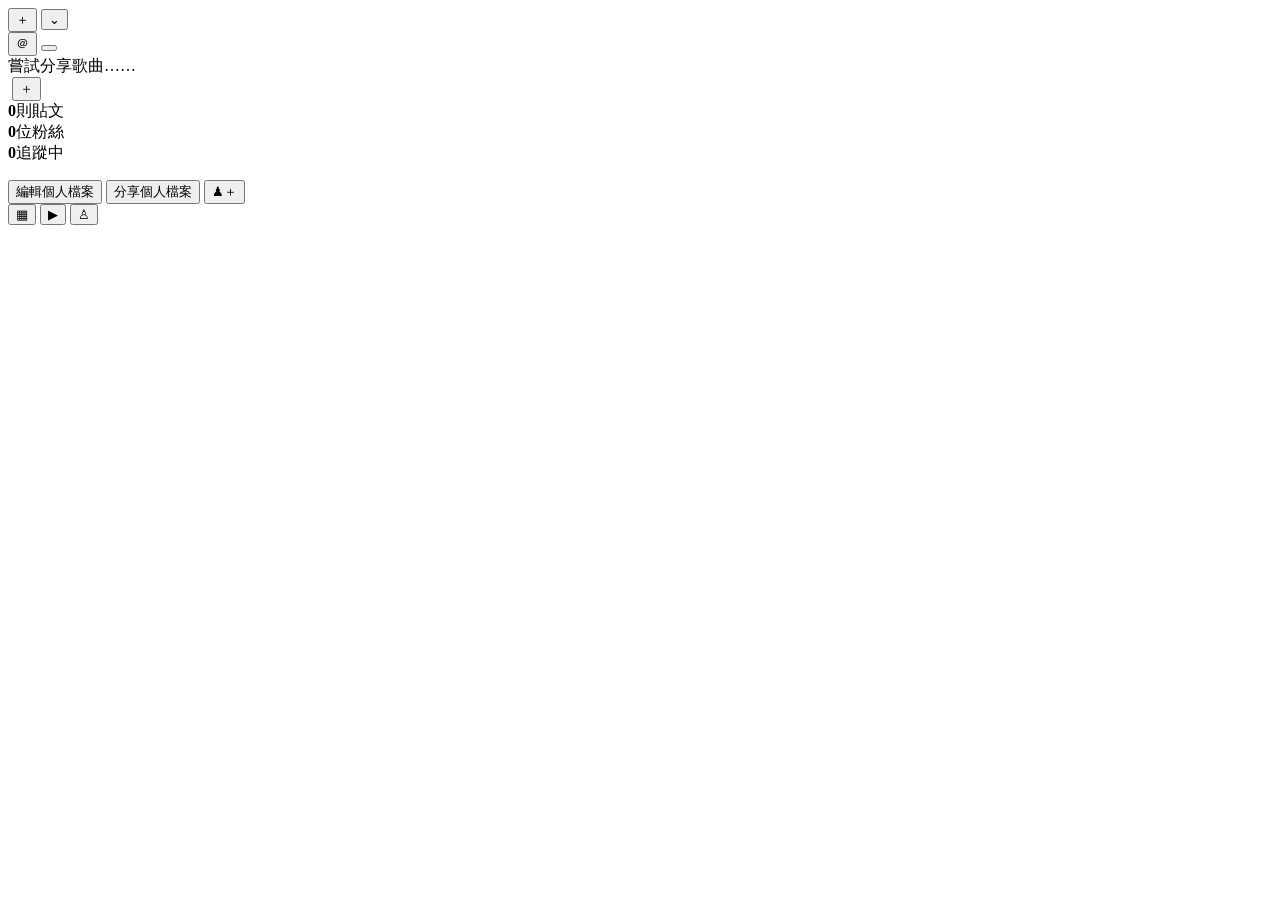
==== my-profile.html @ d67dc0f8 "Add separate self profile page" ====
<!DOCTYPE html>
<html lang="zh-Hant">
  <head>
    <meta charset="utf-8" />
    <meta name="viewport" content="width=device-width, initial-scale=1" />
    <title>我的個人頁｜IG 模擬器</title>
    <link rel="shortcut icon" href="assets/favicon.svg" type="image/x-icon" />
    <link rel="stylesheet" href="my-profile.css" />
    <script src="simulator-data.js" defer></script>
    <script src="my-profile.js" defer></script>
  </head>
  <body>
    <main class="me-page">
      <header class="me-topbar">
        <button class="me-icon me-icon--plus" type="button" aria-label="新增內容">＋</button>
        <button class="me-account" type="button">
          <strong class="me-account__name"></strong>
          <span class="me-account__chevron">⌄</span>
        </button>
        <div class="me-topbar__actions">
          <button class="me-icon me-icon--threads" type="button" aria-label="Threads">＠</button>
          <button class="me-icon me-icon--menu" type="button" aria-label="選單">
            <span></span><span></span><span></span>
          </button>
        </div>
      </header>

      <section class="me-summary">
        <div class="me-avatar-area">
          <div class="me-note">嘗試分享歌曲……</div>
          <div class="me-avatar-wrap">
            <img class="me-avatar" alt="" />
            <button class="me-avatar-add" type="button" aria-label="新增大頭貼">＋</button>
          </div>
        </div>

        <div class="me-stats">
          <div><strong class="me-post-count">0</strong><span>則貼文</span></div>
          <div><strong class="me-followers">0</strong><span>位粉絲</span></div>
          <div><strong class="me-following">0</strong><span>追蹤中</span></div>
        </div>
      </section>

      <section class="me-bio">
        <strong class="me-display-name"></strong>
        <p class="me-bio-text"></p>
      </section>

      <section class="me-actions">
        <button type="button">編輯個人檔案</button>
        <button type="button">分享個人檔案</button>
        <button class="me-actions__small" type="button" aria-label="探索好友">♟＋</button>
      </section>

      <nav class="me-tabs" aria-label="個人頁分類">
        <button class="me-tab me-tab--active" type="button">▦</button>
        <button class="me-tab" type="button">▶</button>
        <button class="me-tab" type="button">♙</button>
      </nav>

      <section class="me-grid" aria-label="我的貼文"></section>
      <section class="me-empty" hidden>
        <div class="me-empty__icon">▣</div>
        <strong>分享相片</strong>
        <p>當你分享相片後，就會顯示在個人檔案中。</p>
      </section>
    </main>
  </body>
</html>
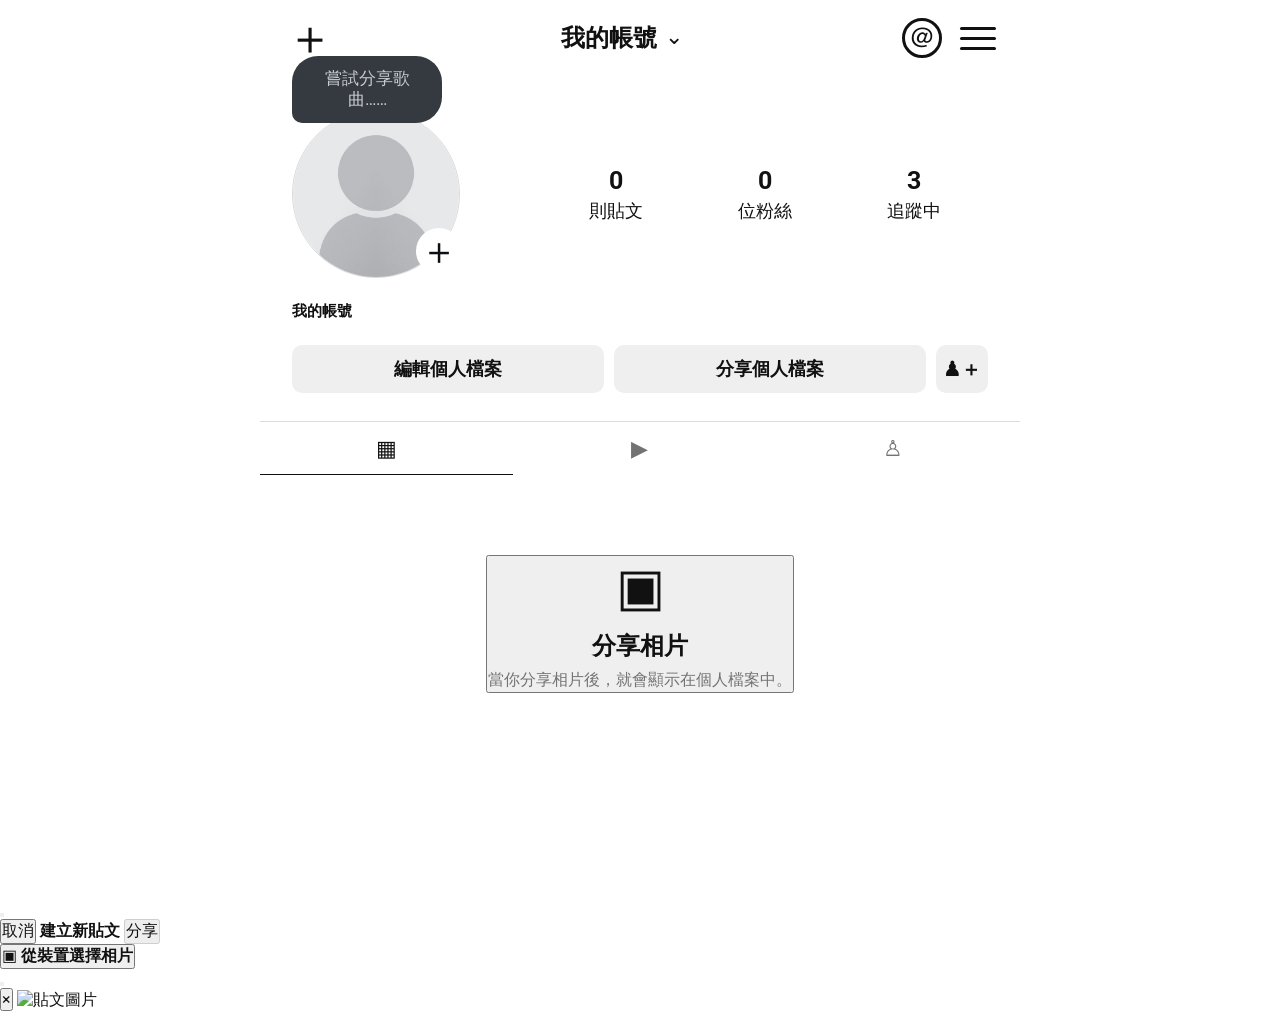
==== commit 86ee0436: "Add self-profile post composer and post viewer" ====
--- a/my-profile.html
+++ b/my-profile.html
@@ -12,7 +12,7 @@
   <body>
     <main class="me-page">
       <header class="me-topbar">
-        <button class="me-icon me-icon--plus" type="button" aria-label="新增內容">＋</button>
+        <button class="me-icon me-icon--plus" type="button" aria-label="新增內容" data-add-post>＋</button>
         <button class="me-account" type="button">
           <strong class="me-account__name"></strong>
           <span class="me-account__chevron">⌄</span>
@@ -60,10 +60,49 @@
 
       <section class="me-grid" aria-label="我的貼文"></section>
       <section class="me-empty" hidden>
-        <div class="me-empty__icon">▣</div>
-        <strong>分享相片</strong>
-        <p>當你分享相片後，就會顯示在個人檔案中。</p>
+        <button class="me-empty__add" type="button">
+          <div class="me-empty__icon">▣</div>
+          <strong>分享相片</strong>
+          <p>當你分享相片後，就會顯示在個人檔案中。</p>
+        </button>
       </section>
     </main>
+
+    <input class="me-file-input" type="file" accept="image/*" hidden />
+
+    <div class="me-composer" aria-hidden="true">
+      <button class="me-overlay" type="button" aria-label="關閉新增貼文"></button>
+      <section class="me-composer__panel" role="dialog" aria-modal="true">
+        <header class="me-composer__header">
+          <button class="me-composer__cancel" type="button">取消</button>
+          <strong>建立新貼文</strong>
+          <button class="me-composer__publish" type="button" disabled>分享</button>
+        </header>
+        <div class="me-composer__content">
+          <button class="me-composer__pick" type="button">
+            <span class="me-composer__pick-icon">▣</span>
+            <strong>從裝置選擇相片</strong>
+          </button>
+          <img class="me-composer__preview" alt="貼文預覽" hidden />
+          <textarea class="me-composer__caption" maxlength="500" placeholder="撰寫說明文字……" hidden></textarea>
+        </div>
+      </section>
+    </div>
+
+    <div class="me-post-modal" aria-hidden="true">
+      <button class="me-overlay" type="button" aria-label="關閉貼文"></button>
+      <article class="me-post-modal__panel">
+        <button class="me-post-modal__close" type="button" aria-label="關閉貼文">×</button>
+        <img class="me-post-modal__image" alt="貼文圖片" />
+        <div class="me-post-modal__info">
+          <div class="me-post-modal__user">
+            <img class="me-post-modal__avatar" alt="" />
+            <strong class="me-post-modal__username"></strong>
+          </div>
+          <p class="me-post-modal__caption"></p>
+          <span class="me-post-modal__date"></span>
+        </div>
+      </article>
+    </div>
   </body>
 </html>
--- a/my-profile.css
+++ b/my-profile.css
@@ -0,0 +1,199 @@
+@import url('https://fonts.googleapis.com/css2?family=Roboto:wght@300;400;500;700&display=swap');
+
+* { box-sizing: border-box; margin: 0; padding: 0; }
+:root {
+  --bg: #fff;
+  --text: #111;
+  --muted: #737373;
+  --panel: #efefef;
+  --border: #dbdbdb;
+}
+:root.darkTheme {
+  --bg: #0b1014;
+  --text: #f5f5f5;
+  --muted: #a8a8a8;
+  --panel: #2b3036;
+  --border: #262b30;
+}
+body {
+  min-height: 100vh;
+  background: var(--bg);
+  color: var(--text);
+  font-family: 'Roboto', sans-serif;
+}
+button { font: inherit; color: inherit; }
+.me-page {
+  width: min(760px, 100%);
+  min-height: 100vh;
+  margin: 0 auto;
+  background: var(--bg);
+}
+.me-topbar {
+  height: 76px;
+  display: grid;
+  grid-template-columns: 64px 1fr auto;
+  align-items: center;
+  padding: 0 18px;
+}
+.me-icon {
+  border: 0;
+  background: transparent;
+  color: var(--text);
+  cursor: pointer;
+}
+.me-icon--plus { font-size: 48px; font-weight: 200; line-height: 1; }
+.me-account {
+  justify-self: center;
+  display: inline-flex;
+  align-items: center;
+  gap: 8px;
+  border: 0;
+  background: transparent;
+  font-size: 24px;
+  cursor: pointer;
+}
+.me-account__chevron { font-size: 22px; transform: translateY(-2px); }
+.me-topbar__actions { display: flex; align-items: center; gap: 18px; }
+.me-icon--threads {
+  width: 40px; height: 40px;
+  border: 3px solid var(--text);
+  border-radius: 50%;
+  font-size: 28px;
+  line-height: 30px;
+}
+.me-icon--menu {
+  width: 42px; height: 42px;
+  display: flex; flex-direction: column;
+  justify-content: center; gap: 7px;
+}
+.me-icon--menu span {
+  width: 36px; height: 3px;
+  background: var(--text);
+  border-radius: 999px;
+}
+.me-summary {
+  display: grid;
+  grid-template-columns: 250px 1fr;
+  align-items: center;
+  padding: 34px 32px 24px;
+}
+.me-avatar-area { position: relative; }
+.me-note {
+  position: absolute;
+  top: -54px;
+  left: 0;
+  width: 150px;
+  padding: 12px 16px;
+  border-radius: 26px 26px 26px 10px;
+  background: #353a40;
+  color: #c8cbd0;
+  font-size: 17px;
+  line-height: 1.25;
+  text-align: center;
+  z-index: 2;
+}
+.me-avatar-wrap {
+  width: 168px; height: 168px;
+  position: relative;
+}
+.me-avatar {
+  width: 100%; height: 100%;
+  border-radius: 50%;
+  object-fit: cover;
+  border: 1px solid var(--border);
+}
+.me-avatar-add {
+  position: absolute;
+  right: -2px; bottom: 4px;
+  width: 46px; height: 46px;
+  border: 4px solid var(--bg);
+  border-radius: 50%;
+  background: #fff;
+  color: #0b1014;
+  font-size: 38px;
+  line-height: 34px;
+}
+.me-stats {
+  display: grid;
+  grid-template-columns: repeat(3, 1fr);
+  text-align: center;
+}
+.me-stats div { display: flex; flex-direction: column; gap: 4px; }
+.me-stats strong { font-size: 25px; }
+.me-stats span { font-size: 18px; }
+.me-bio { padding: 0 32px 20px; font-size: 15px; }
+.me-bio-text { margin-top: 4px; color: var(--muted); }
+.me-actions {
+  display: grid;
+  grid-template-columns: 1fr 1fr 52px;
+  gap: 10px;
+  padding: 0 32px 28px;
+}
+.me-actions button {
+  min-height: 48px;
+  border: 0;
+  border-radius: 10px;
+  background: var(--panel);
+  font-size: 18px;
+  font-weight: 600;
+}
+.me-actions__small { font-size: 20px !important; }
+.me-tabs {
+  height: 54px;
+  border-top: 1px solid var(--border);
+  display: grid;
+  grid-template-columns: repeat(3, 1fr);
+}
+.me-tab {
+  border: 0;
+  border-bottom: 1px solid transparent;
+  background: transparent;
+  color: var(--muted);
+  font-size: 22px;
+}
+.me-tab--active {
+  color: var(--text);
+  border-bottom-color: var(--text);
+}
+.me-grid {
+  display: grid;
+  grid-template-columns: repeat(3, 1fr);
+  gap: 2px;
+}
+.me-grid button {
+  padding: 0;
+  border: 0;
+  aspect-ratio: 1 / 1;
+  overflow: hidden;
+  background: var(--panel);
+}
+.me-grid img {
+  width: 100%; height: 100%;
+  object-fit: cover; display: block;
+}
+.me-empty {
+  padding: 80px 20px;
+  text-align: center;
+}
+.me-empty__icon { font-size: 52px; margin-bottom: 12px; }
+.me-empty strong { font-size: 24px; }
+.me-empty p { margin-top: 8px; color: var(--muted); }
+
+@media (max-width: 620px) {
+  .me-topbar { height: 62px; padding: 0 14px; grid-template-columns: 46px 1fr auto; }
+  .me-icon--plus { font-size: 40px; }
+  .me-account { font-size: 18px; gap: 4px; }
+  .me-topbar__actions { gap: 12px; }
+  .me-icon--threads { width: 34px; height: 34px; font-size: 24px; border-width: 2px; }
+  .me-icon--menu { width: 34px; height: 34px; gap: 5px; }
+  .me-icon--menu span { width: 30px; height: 2px; }
+  .me-summary { grid-template-columns: 118px 1fr; padding: 48px 16px 18px; }
+  .me-avatar-wrap { width: 96px; height: 96px; }
+  .me-avatar-add { width: 34px; height: 34px; border-width: 3px; font-size: 28px; line-height: 26px; }
+  .me-note { top: -55px; width: 125px; font-size: 14px; padding: 10px; }
+  .me-stats strong { font-size: 20px; }
+  .me-stats span { font-size: 14px; }
+  .me-bio { padding: 0 16px 16px; }
+  .me-actions { padding: 0 16px 20px; grid-template-columns: 1fr 1fr 44px; gap: 8px; }
+  .me-actions button { min-height: 42px; font-size: 14px; }
+}
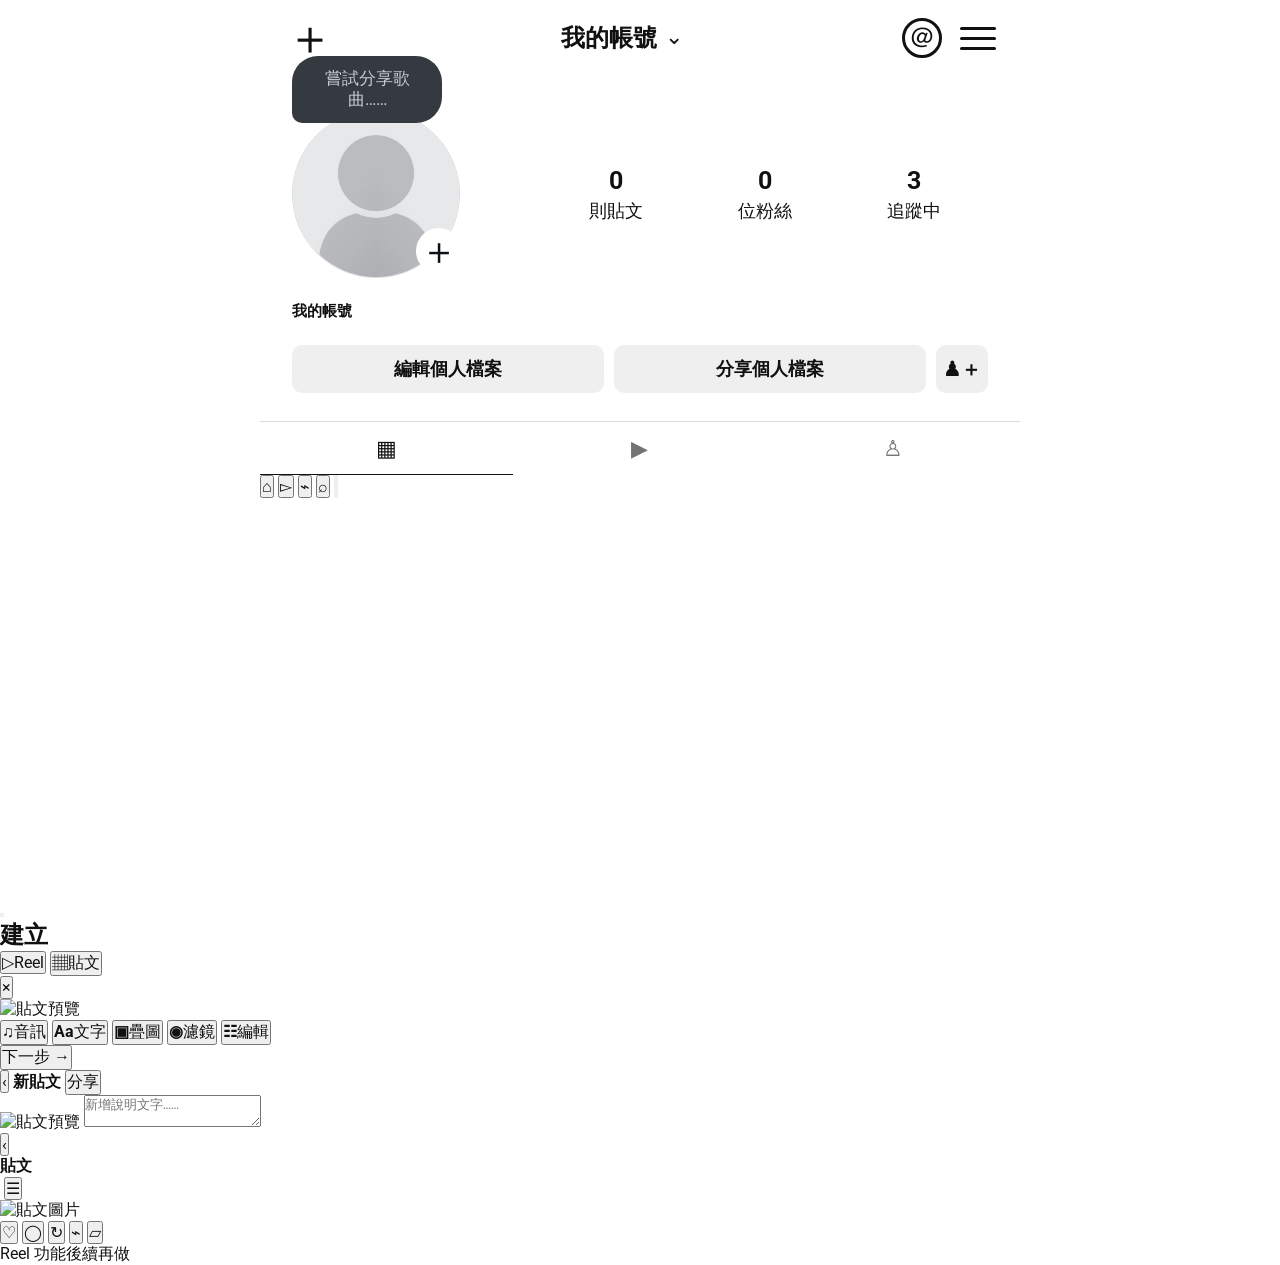
==== commit b8a985e6: "Match Instagram post creation flow" ====
--- a/my-profile.html
+++ b/my-profile.html
@@ -66,43 +66,86 @@
           <p>當你分享相片後，就會顯示在個人檔案中。</p>
         </button>
       </section>
+      <nav class="me-bottom-nav" aria-label="主要導覽">
+        <button type="button">⌂</button>
+        <button type="button">▻</button>
+        <button type="button">⌁</button>
+        <button type="button">⌕</button>
+        <button class="me-bottom-nav__avatar" type="button"><img class="me-nav-avatar" alt="" /></button>
+      </nav>
     </main>
 
     <input class="me-file-input" type="file" accept="image/*" hidden />
 
-    <div class="me-composer" aria-hidden="true">
-      <button class="me-overlay" type="button" aria-label="關閉新增貼文"></button>
-      <section class="me-composer__panel" role="dialog" aria-modal="true">
-        <header class="me-composer__header">
-          <button class="me-composer__cancel" type="button">取消</button>
-          <strong>建立新貼文</strong>
-          <button class="me-composer__publish" type="button" disabled>分享</button>
-        </header>
-        <div class="me-composer__content">
-          <button class="me-composer__pick" type="button">
-            <span class="me-composer__pick-icon">▣</span>
-            <strong>從裝置選擇相片</strong>
-          </button>
-          <img class="me-composer__preview" alt="貼文預覽" hidden />
-          <textarea class="me-composer__caption" maxlength="500" placeholder="撰寫說明文字……" hidden></textarea>
-        </div>
+    <div class="create-sheet" aria-hidden="true">
+      <button class="screen-backdrop" type="button" aria-label="關閉建立選單"></button>
+      <section class="create-sheet__panel">
+        <div class="create-sheet__handle"></div>
+        <h2>建立</h2>
+        <button class="create-sheet__option" type="button" data-create-reel>
+          <span class="create-sheet__icon">▷</span><span>Reel</span>
+        </button>
+        <button class="create-sheet__option" type="button" data-create-post>
+          <span class="create-sheet__icon">▦</span><span>貼文</span>
+        </button>
       </section>
     </div>
 
-    <div class="me-post-modal" aria-hidden="true">
-      <button class="me-overlay" type="button" aria-label="關閉貼文"></button>
-      <article class="me-post-modal__panel">
-        <button class="me-post-modal__close" type="button" aria-label="關閉貼文">×</button>
-        <img class="me-post-modal__image" alt="貼文圖片" />
-        <div class="me-post-modal__info">
-          <div class="me-post-modal__user">
-            <img class="me-post-modal__avatar" alt="" />
-            <strong class="me-post-modal__username"></strong>
-          </div>
-          <p class="me-post-modal__caption"></p>
-          <span class="me-post-modal__date"></span>
-        </div>
-      </article>
-    </div>
+    <section class="post-editor" aria-hidden="true">
+      <header class="flow-topbar">
+        <button class="flow-close" type="button" aria-label="關閉">×</button>
+        <span></span>
+        <span></span>
+      </header>
+      <div class="post-editor__stage">
+        <img class="post-editor__image" alt="貼文預覽" />
+      </div>
+      <div class="post-editor__tools">
+        <button type="button"><strong>♫</strong><span>音訊</span></button>
+        <button type="button"><strong>Aa</strong><span>文字</span></button>
+        <button type="button"><strong>▣</strong><span>疊圖</span></button>
+        <button type="button"><strong>◉</strong><span>濾鏡</span></button>
+        <button type="button"><strong>☷</strong><span>編輯</span></button>
+      </div>
+      <button class="post-editor__next" type="button">下一步 →</button>
+    </section>
+
+    <section class="post-caption" aria-hidden="true">
+      <header class="caption-topbar">
+        <button class="caption-back" type="button" aria-label="返回">‹</button>
+        <strong>新貼文</strong>
+        <button class="caption-share" type="button">分享</button>
+      </header>
+      <div class="post-caption__content">
+        <img class="post-caption__image" alt="貼文預覽" />
+        <textarea class="post-caption__text" maxlength="500" placeholder="新增說明文字……"></textarea>
+      </div>
+    </section>
+
+    <section class="me-post-detail" aria-hidden="true">
+      <header class="detail-topbar">
+        <button class="detail-back" type="button" aria-label="返回">‹</button>
+        <div><strong>貼文</strong><span class="detail-account"></span></div>
+        <span></span>
+      </header>
+      <div class="detail-userbar">
+        <img class="detail-avatar" alt="" />
+        <strong class="detail-username"></strong>
+        <button type="button">☰</button>
+      </div>
+      <img class="detail-image" alt="貼文圖片" />
+      <div class="detail-actions">
+        <button type="button">♡</button>
+        <button type="button">◯</button>
+        <button type="button">↻</button>
+        <button type="button">⌁</button>
+        <button class="detail-actions__save" type="button">▱</button>
+      </div>
+      <div class="detail-caption"><strong class="detail-caption__user"></strong> <span class="detail-caption__text"></span></div>
+      <div class="detail-date"></div>
+    </section>
+
+    <div class="reel-toast" role="status" aria-live="polite">Reel 功能後續再做</div>
+
   </body>
 </html>
--- a/my-profile.css
+++ b/my-profile.css
@@ -197,3 +197,186 @@
   .me-actions { padding: 0 16px 20px; grid-template-columns: 1fr 1fr 44px; gap: 8px; }
   .me-actions button { min-height: 42px; font-size: 14px; }
 }
+
+
+/* Own profile post composer */
+.me-empty__add {
+  border: 0;
+  background: transparent;
+  color: var(--text);
+  cursor: pointer;
+}
+.me-file-input { display: none; }
+.me-composer,
+.me-post-modal {
+  display: none;
+  position: fixed;
+  inset: 0;
+  z-index: 40;
+  align-items: center;
+  justify-content: center;
+  padding: 24px;
+}
+.me-composer--open,
+.me-post-modal--open { display: flex; }
+.me-overlay {
+  position: absolute;
+  inset: 0;
+  border: 0;
+  background: rgba(0, 0, 0, .78);
+}
+.me-composer__panel {
+  position: relative;
+  z-index: 1;
+  width: min(680px, 94vw);
+  max-height: 88vh;
+  overflow: hidden;
+  border-radius: 14px;
+  background: var(--bg);
+  border: 1px solid var(--border);
+}
+.me-composer__header {
+  height: 52px;
+  display: grid;
+  grid-template-columns: 70px 1fr 70px;
+  align-items: center;
+  border-bottom: 1px solid var(--border);
+  padding: 0 12px;
+}
+.me-composer__header strong { text-align: center; }
+.me-composer__cancel,
+.me-composer__publish {
+  border: 0;
+  background: transparent;
+  cursor: pointer;
+}
+.me-composer__publish {
+  color: #0095f6;
+  font-weight: 700;
+}
+.me-composer__publish:disabled {
+  opacity: .4;
+  cursor: default;
+}
+.me-composer__content {
+  min-height: 420px;
+  display: grid;
+  grid-template-columns: minmax(0, 1fr) 250px;
+}
+.me-composer__pick {
+  grid-column: 1 / -1;
+  min-height: 420px;
+  border: 0;
+  background: transparent;
+  color: var(--text);
+  display: flex;
+  flex-direction: column;
+  gap: 14px;
+  align-items: center;
+  justify-content: center;
+  cursor: pointer;
+}
+.me-composer__pick-icon { font-size: 58px; }
+.me-composer__preview {
+  width: 100%;
+  height: 420px;
+  object-fit: contain;
+  background: #000;
+}
+.me-composer__caption {
+  resize: none;
+  width: 100%;
+  min-height: 420px;
+  padding: 18px;
+  border: 0;
+  border-left: 1px solid var(--border);
+  outline: none;
+  background: var(--bg);
+  color: var(--text);
+  font: inherit;
+}
+.me-post-modal__panel {
+  position: relative;
+  z-index: 1;
+  width: min(900px, 96vw);
+  max-height: 90vh;
+  display: grid;
+  grid-template-columns: minmax(0, 1.35fr) minmax(260px, .65fr);
+  background: var(--bg);
+}
+.me-post-modal__image {
+  width: 100%;
+  height: min(82vh, 720px);
+  object-fit: contain;
+  background: #000;
+}
+.me-post-modal__info {
+  padding: 18px;
+  display: flex;
+  flex-direction: column;
+  gap: 16px;
+}
+.me-post-modal__user {
+  display: flex;
+  align-items: center;
+  gap: 10px;
+  padding-bottom: 14px;
+  border-bottom: 1px solid var(--border);
+}
+.me-post-modal__avatar {
+  width: 36px;
+  height: 36px;
+  border-radius: 50%;
+  object-fit: cover;
+}
+.me-post-modal__caption { line-height: 1.5; }
+.me-post-modal__date {
+  margin-top: auto;
+  color: var(--muted);
+  font-size: 12px;
+}
+.me-post-modal__close {
+  position: absolute;
+  top: 10px;
+  right: 12px;
+  z-index: 2;
+  width: 34px;
+  height: 34px;
+  border: 0;
+  border-radius: 50%;
+  background: rgba(0,0,0,.6);
+  color: #fff;
+  font-size: 26px;
+  cursor: pointer;
+}
+body.me-modal-open { overflow: hidden; }
+
+@media (max-width: 620px) {
+  .me-composer,
+  .me-post-modal { padding: 0; }
+  .me-composer__panel,
+  .me-post-modal__panel {
+    width: 100%;
+    height: 100%;
+    max-height: none;
+    border-radius: 0;
+  }
+  .me-composer__content {
+    min-height: 0;
+    height: calc(100vh - 52px);
+    grid-template-columns: 1fr;
+    grid-template-rows: minmax(0, 1fr) 150px;
+  }
+  .me-composer__pick { min-height: 0; }
+  .me-composer__preview { height: 100%; min-height: 0; }
+  .me-composer__caption {
+    min-height: 150px;
+    border-left: 0;
+    border-top: 1px solid var(--border);
+  }
+  .me-post-modal__panel {
+    grid-template-columns: 1fr;
+    grid-template-rows: minmax(0, 1fr) auto;
+  }
+  .me-post-modal__image { height: 100%; min-height: 0; }
+}
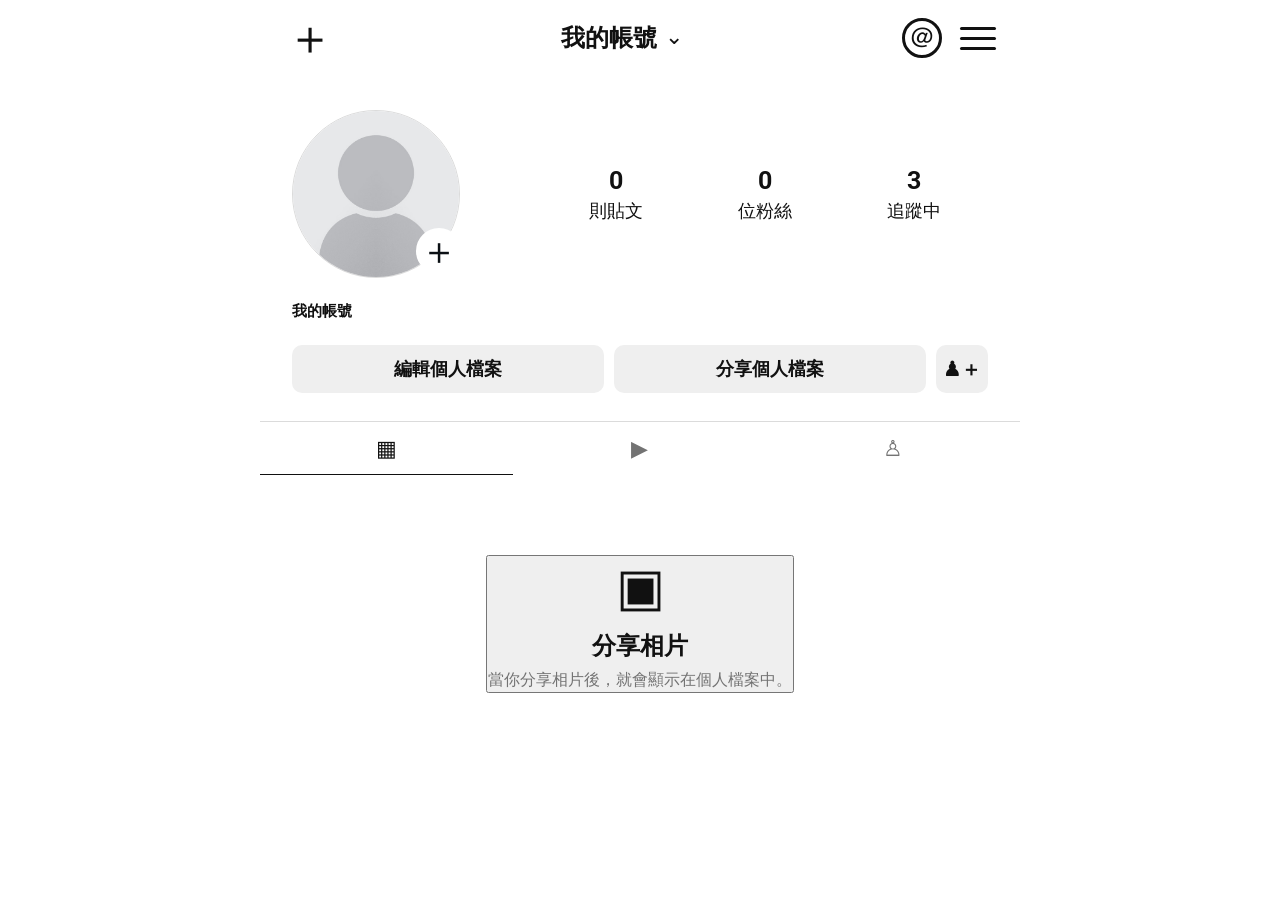
==== commit 87e8de98: "Refine self-profile editor and post detail controls" ====
--- a/my-profile.html
+++ b/my-profile.html
@@ -7,6 +7,7 @@
     <link rel="shortcut icon" href="assets/favicon.svg" type="image/x-icon" />
     <link rel="stylesheet" href="my-profile.css" />
     <script src="simulator-data.js" defer></script>
+    <script src="my-profile-editor.js" defer></script>
     <script src="my-profile.js" defer></script>
   </head>
   <body>
@@ -27,7 +28,6 @@
 
       <section class="me-summary">
         <div class="me-avatar-area">
-          <div class="me-note">嘗試分享歌曲……</div>
           <div class="me-avatar-wrap">
             <img class="me-avatar" alt="" />
             <button class="me-avatar-add" type="button" aria-label="新增大頭貼">＋</button>
@@ -98,14 +98,29 @@
         <span></span>
       </header>
       <div class="post-editor__stage">
-        <img class="post-editor__image" alt="貼文預覽" />
+        <div class="post-editor__canvas">
+          <img class="post-editor__image" alt="貼文預覽" />
+          <div class="editor-text-overlay"></div>
+        </div>
       </div>
       <div class="post-editor__tools">
-        <button type="button"><strong>♫</strong><span>音訊</span></button>
-        <button type="button"><strong>Aa</strong><span>文字</span></button>
-        <button type="button"><strong>▣</strong><span>疊圖</span></button>
-        <button type="button"><strong>◉</strong><span>濾鏡</span></button>
-        <button type="button"><strong>☷</strong><span>編輯</span></button>
+        <button type="button" data-editor-tool="text"><strong>Aa</strong><span>文字</span></button>
+        <button type="button" data-editor-tool="filter"><strong>◉</strong><span>濾鏡</span></button>
+        <button type="button" data-editor-tool="edit"><strong>☷</strong><span>編輯</span></button>
+      </div>
+      <div class="editor-panel editor-panel--text" hidden>
+        <input class="editor-text-input" maxlength="60" placeholder="輸入要放在照片上的文字" />
+      </div>
+      <div class="editor-panel editor-panel--filter" hidden>
+        <button type="button" data-filter="none">原圖</button>
+        <button type="button" data-filter="grayscale(1)">黑白</button>
+        <button type="button" data-filter="sepia(.35) saturate(1.25)">暖色</button>
+        <button type="button" data-filter="saturate(.85) hue-rotate(175deg)">冷色</button>
+      </div>
+      <div class="editor-panel editor-panel--edit" hidden>
+        <label>縮放 <input class="editor-zoom" type="range" min="1" max="1.8" step=".05" value="1" /></label>
+        <button class="editor-rotate" type="button">旋轉 90°</button>
+        <button class="editor-reset" type="button">重設</button>
       </div>
       <button class="post-editor__next" type="button">下一步 →</button>
     </section>
@@ -135,12 +150,19 @@
       </div>
       <img class="detail-image" alt="貼文圖片" />
       <div class="detail-actions">
-        <button type="button">♡</button>
-        <button type="button">◯</button>
-        <button type="button">↻</button>
-        <button type="button">⌁</button>
-        <button class="detail-actions__save" type="button">▱</button>
+        <button class="detail-like" type="button" aria-label="按讚">
+          <span class="detail-like__heart">♡</span>
+        </button>
+        <button class="detail-comment" type="button" aria-label="留言">
+          <svg viewBox="0 0 24 24" aria-hidden="true">
+            <path d="M21 11.5a8.5 8.5 0 1 1-3.2-6.64A8.4 8.4 0 0 1 21 11.5Z"/>
+            <path d="M7.5 19.2 4 21l1.15-3.75"/>
+          </svg>
+        </button>
+        <button class="detail-repost" type="button" aria-label="轉發">↻</button>
+        <button class="detail-share" type="button" aria-label="分享">⌁</button>
       </div>
+      <div class="detail-likes"></div>
       <div class="detail-caption"><strong class="detail-caption__user"></strong> <span class="detail-caption__text"></span></div>
       <div class="detail-date"></div>
     </section>
--- a/my-profile.css
+++ b/my-profile.css
@@ -199,184 +199,131 @@
 }
 
 
-/* Own profile post composer */
-.me-empty__add {
-  border: 0;
-  background: transparent;
-  color: var(--text);
-  cursor: pointer;
-}
-.me-file-input { display: none; }
-.me-composer,
-.me-post-modal {
-  display: none;
-  position: fixed;
-  inset: 0;
-  z-index: 40;
+/* Post creation flow */
+.me-bottom-nav {
+  position: sticky;
+  bottom: 0;
+  height: 62px;
+  background: var(--bg);
+  border-top: 1px solid var(--border);
+  display: grid;
+  grid-template-columns: repeat(5,1fr);
   align-items: center;
-  justify-content: center;
-  padding: 24px;
-}
-.me-composer--open,
-.me-post-modal--open { display: flex; }
-.me-overlay {
-  position: absolute;
-  inset: 0;
-  border: 0;
-  background: rgba(0, 0, 0, .78);
-}
-.me-composer__panel {
-  position: relative;
-  z-index: 1;
-  width: min(680px, 94vw);
-  max-height: 88vh;
-  overflow: hidden;
-  border-radius: 14px;
-  background: var(--bg);
-  border: 1px solid var(--border);
-}
-.me-composer__header {
-  height: 52px;
-  display: grid;
-  grid-template-columns: 70px 1fr 70px;
-  align-items: center;
-  border-bottom: 1px solid var(--border);
-  padding: 0 12px;
-}
-.me-composer__header strong { text-align: center; }
-.me-composer__cancel,
-.me-composer__publish {
-  border: 0;
-  background: transparent;
-  cursor: pointer;
-}
-.me-composer__publish {
-  color: #0095f6;
-  font-weight: 700;
-}
-.me-composer__publish:disabled {
-  opacity: .4;
-  cursor: default;
-}
-.me-composer__content {
-  min-height: 420px;
-  display: grid;
-  grid-template-columns: minmax(0, 1fr) 250px;
-}
-.me-composer__pick {
-  grid-column: 1 / -1;
-  min-height: 420px;
-  border: 0;
-  background: transparent;
-  color: var(--text);
-  display: flex;
-  flex-direction: column;
-  gap: 14px;
-  align-items: center;
-  justify-content: center;
-  cursor: pointer;
-}
-.me-composer__pick-icon { font-size: 58px; }
-.me-composer__preview {
-  width: 100%;
-  height: 420px;
-  object-fit: contain;
-  background: #000;
-}
-.me-composer__caption {
-  resize: none;
-  width: 100%;
-  min-height: 420px;
-  padding: 18px;
-  border: 0;
-  border-left: 1px solid var(--border);
-  outline: none;
-  background: var(--bg);
-  color: var(--text);
-  font: inherit;
-}
-.me-post-modal__panel {
-  position: relative;
-  z-index: 1;
-  width: min(900px, 96vw);
-  max-height: 90vh;
-  display: grid;
-  grid-template-columns: minmax(0, 1.35fr) minmax(260px, .65fr);
-  background: var(--bg);
-}
-.me-post-modal__image {
-  width: 100%;
-  height: min(82vh, 720px);
-  object-fit: contain;
-  background: #000;
-}
-.me-post-modal__info {
-  padding: 18px;
-  display: flex;
-  flex-direction: column;
-  gap: 16px;
-}
-.me-post-modal__user {
-  display: flex;
-  align-items: center;
-  gap: 10px;
-  padding-bottom: 14px;
-  border-bottom: 1px solid var(--border);
-}
-.me-post-modal__avatar {
-  width: 36px;
-  height: 36px;
-  border-radius: 50%;
-  object-fit: cover;
-}
-.me-post-modal__caption { line-height: 1.5; }
-.me-post-modal__date {
-  margin-top: auto;
-  color: var(--muted);
-  font-size: 12px;
-}
-.me-post-modal__close {
-  position: absolute;
-  top: 10px;
-  right: 12px;
-  z-index: 2;
-  width: 34px;
-  height: 34px;
-  border: 0;
-  border-radius: 50%;
-  background: rgba(0,0,0,.6);
-  color: #fff;
-  font-size: 26px;
-  cursor: pointer;
-}
-body.me-modal-open { overflow: hidden; }
-
-@media (max-width: 620px) {
-  .me-composer,
-  .me-post-modal { padding: 0; }
-  .me-composer__panel,
-  .me-post-modal__panel {
-    width: 100%;
-    height: 100%;
-    max-height: none;
-    border-radius: 0;
-  }
-  .me-composer__content {
-    min-height: 0;
-    height: calc(100vh - 52px);
-    grid-template-columns: 1fr;
-    grid-template-rows: minmax(0, 1fr) 150px;
-  }
-  .me-composer__pick { min-height: 0; }
-  .me-composer__preview { height: 100%; min-height: 0; }
-  .me-composer__caption {
-    min-height: 150px;
-    border-left: 0;
-    border-top: 1px solid var(--border);
-  }
-  .me-post-modal__panel {
-    grid-template-columns: 1fr;
-    grid-template-rows: minmax(0, 1fr) auto;
-  }
-  .me-post-modal__image { height: 100%; min-height: 0; }
-}
+  z-index: 10;
+}
+.me-bottom-nav button {
+  border: 0; background: transparent; color: var(--text);
+  font-size: 28px;
+}
+.me-bottom-nav__avatar img {
+  width: 30px; height: 30px; border-radius: 50%; object-fit: cover;
+}
+.screen-backdrop {
+  position: absolute; inset: 0; border: 0; background: rgba(0,0,0,.72);
+}
+.create-sheet {
+  display: none; position: fixed; inset: 0; z-index: 40;
+}
+.create-sheet--open { display: block; }
+.create-sheet__panel {
+  position: absolute; left: 0; right: 0; bottom: 0;
+  background: #171c21; color: #fff;
+  border-radius: 30px 30px 0 0; overflow: hidden;
+}
+.create-sheet__handle {
+  width: 80px; height: 5px; border-radius: 999px;
+  background: #9aa0a6; margin: 14px auto 24px;
+}
+.create-sheet__panel h2 {
+  text-align: center; font-size: 28px; padding-bottom: 22px;
+}
+.create-sheet__option {
+  width: 100%; min-height: 86px; display: flex; gap: 24px;
+  align-items: center; padding: 0 30px; border: 0;
+  border-top: 1px solid #2b3137; background: transparent;
+  color: #fff; font-size: 28px; text-align: left;
+}
+.create-sheet__icon { font-size: 36px; width: 48px; text-align: center; }
+
+.post-editor, .post-caption, .me-post-detail {
+  display: none; position: fixed; inset: 0; z-index: 50;
+  background: #090d12; color: #fff; overflow-y: auto;
+}
+.post-editor--open, .post-caption--open, .me-post-detail--open { display: block; }
+.flow-topbar {
+  height: 86px; display: grid; grid-template-columns: 70px 1fr 70px;
+  align-items: center; padding: 0 20px;
+}
+.flow-close {
+  width: 54px; height: 54px; border: 0; border-radius: 50%;
+  background: #2a3036; color: #fff; font-size: 42px; line-height: 48px;
+}
+.post-editor__stage {
+  width: min(720px,100%); margin: 60px auto 0; padding: 0 18px;
+}
+.post-editor__image {
+  width: 100%; max-height: 68vh; object-fit: contain; border-radius: 16px;
+}
+.post-editor__tools {
+  display: grid; grid-template-columns: repeat(5,1fr); gap: 12px;
+  padding: 28px 20px 100px; width: min(720px,100%); margin: 0 auto;
+}
+.post-editor__tools button {
+  border: 0; background: #20262c; color: #fff; border-radius: 16px;
+  min-height: 90px; display: flex; flex-direction: column;
+  align-items: center; justify-content: center; gap: 6px;
+}
+.post-editor__tools strong { font-size: 24px; }
+.post-editor__next {
+  position: fixed; right: 24px; bottom: 28px;
+  border: 0; border-radius: 20px; background: #5965f2; color: #fff;
+  padding: 16px 24px; font-size: 18px; font-weight: 700;
+}
+
+.caption-topbar, .detail-topbar {
+  min-height: 72px; display: grid; grid-template-columns: 72px 1fr 72px;
+  align-items: center; border-bottom: 1px solid #23282e;
+}
+.caption-topbar strong, .detail-topbar div { text-align: center; }
+.caption-back, .detail-back, .caption-share {
+  border: 0; background: transparent; color: #fff;
+}
+.caption-back, .detail-back { font-size: 52px; line-height: 1; }
+.caption-share { color: #5b74ff; font-weight: 700; font-size: 18px; }
+.post-caption__content {
+  width: min(720px,100%); margin: 0 auto; padding: 30px 24px;
+}
+.post-caption__image {
+  width: min(380px,100%); display: block; margin: 0 auto 36px;
+  max-height: 56vh; object-fit: contain; border-radius: 16px;
+}
+.post-caption__text {
+  width: 100%; min-height: 180px; resize: none; border: 0; outline: 0;
+  background: transparent; color: #fff; font: inherit; font-size: 22px;
+}
+.detail-topbar div { display: flex; flex-direction: column; gap: 3px; }
+.detail-topbar strong { font-size: 22px; }
+.detail-topbar span { font-size: 15px; }
+.detail-userbar {
+  height: 84px; display: grid; grid-template-columns: 52px 1fr 52px;
+  align-items: center; gap: 12px; padding: 0 20px;
+}
+.detail-userbar button { border: 0; background: transparent; color: #fff; font-size: 28px; }
+.detail-avatar { width: 48px; height: 48px; border-radius: 50%; object-fit: cover; }
+.detail-image { width: 100%; display: block; max-height: 72vh; object-fit: cover; background: #000; }
+.detail-actions { display: flex; gap: 18px; padding: 16px 20px; }
+.detail-actions button { border: 0; background: transparent; color: #fff; font-size: 34px; }
+.detail-actions__save { margin-left: auto; }
+.detail-caption { padding: 0 20px; font-size: 18px; }
+.detail-date { padding: 12px 20px 30px; color: #9aa0a6; font-size: 15px; }
+.reel-toast {
+  position: fixed; left: 50%; bottom: 90px; transform: translateX(-50%) translateY(20px);
+  opacity: 0; pointer-events: none; z-index: 70; background: #2a3036; color: #fff;
+  padding: 12px 18px; border-radius: 999px; transition: .2s;
+}
+.reel-toast--show { opacity: 1; transform: translateX(-50%) translateY(0); }
+
+@media (min-width: 700px) {
+  .create-sheet__panel { width: 520px; left: 50%; right: auto; transform: translateX(-50%); }
+  .me-bottom-nav { display: none; }
+}
